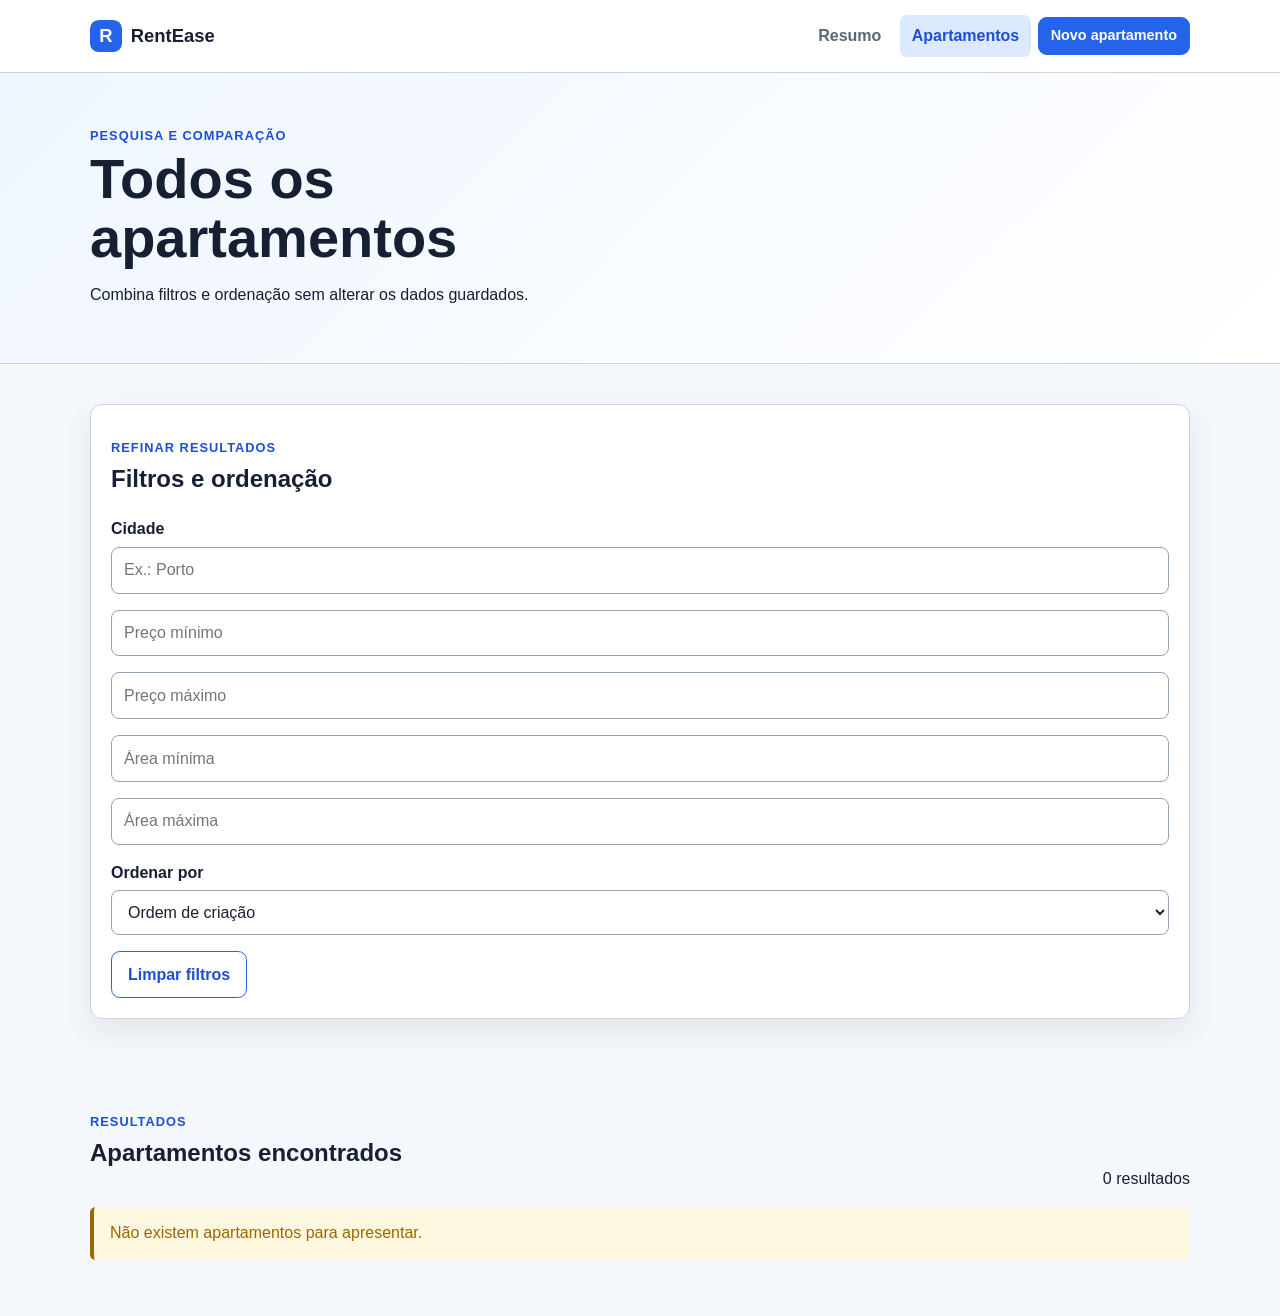
==== flats.html @ 1e8d4946 "Beginig of the project" ====
<!doctype html>
<html lang="pt-PT">
<head>
  <meta charset="UTF-8">
  <meta name="viewport" content="width=device-width, initial-scale=1.0">
  <meta name="description" content="Lista, filtra e ordena os apartamentos guardados no RentEase.">
  <title>RentEase — Apartamentos</title>
  <link rel="icon" href="data:,">
  <link rel="stylesheet" href="css/styles.css">
  <script src="js/storage.js" defer></script>
  <script src="js/flats.js" defer></script>
</head>
<body>
  <header class="site-header">
    <nav class="nav container">
      <a class="brand" href="index.html">
        <span class="brand__mark">R</span>
        <span>RentEase</span>
      </a>

      <div class="nav__links">
        <a href="index.html">Resumo</a>
        <a class="current-page" href="flats.html">Apartamentos</a>
        <a class="button button--small" href="new-flat.html">Novo apartamento</a>
      </div>
    </nav>
  </header>

  <main>
    <section class="page-title">
      <div class="container">
        <p class="eyebrow">Pesquisa e comparação</p>
        <h1>Todos os apartamentos</h1>
        <p>Combina filtros e ordenação sem alterar os dados guardados.</p>
      </div>
    </section>

    <section class="container content-section">
      <form id="filtersForm" class="filters-panel">
        <div class="section-heading">
          <p class="eyebrow">Refinar resultados</p>
          <h2>Filtros e ordenação</h2>
        </div>

        <div class="filters-grid">
          <div class="field field--wide">
            <label for="cityFilter">Cidade</label>
            <input id="cityFilter" name="city" type="search" placeholder="Ex.: Porto">
          </div>

          <div class="field">
            <!-- TODO HTML-2: acrescenta um label associado a minPriceFilter. -->
            <input id="minPriceFilter" name="minPrice" type="number" min="0" step="0.01" placeholder="Preço mínimo">
          </div>

          <div class="field">
            <!-- TODO HTML-3: acrescenta um label associado a maxPriceFilter. -->
            <input id="maxPriceFilter" name="maxPrice" type="number" min="0" step="0.01" placeholder="Preço máximo">
          </div>

          <div class="field">
            <!-- TODO HTML-4: acrescenta um label associado a minAreaFilter. -->
            <input id="minAreaFilter" name="minArea" type="number" min="0" step="0.1" placeholder="Área mínima">
          </div>

          <div class="field">
            <!-- TODO HTML-5: acrescenta um label associado a maxAreaFilter. -->
            <input id="maxAreaFilter" name="maxArea" type="number" min="0" step="0.1" placeholder="Área máxima">
          </div>

          <div class="field">
            <label for="sortBy">Ordenar por</label>
            <select id="sortBy" name="sortBy">
              <option value="none">Ordem de criação</option>
              <option value="city">Cidade</option>
              <option value="price">Preço</option>
              <option value="area">Área</option>
            </select>
          </div>
        </div>

        <button id="clearFiltersButton" class="button button--secondary" type="reset">Limpar filtros</button>
      </form>
    </section>

    <section class="container content-section">
      <div class="section-heading section-heading--actions">
        <div>
          <p class="eyebrow">Resultados</p>
          <h2>Apartamentos encontrados</h2>
        </div>
        <output id="resultsCount">0 resultados</output>
      </div>

      <div id="flatsFeedback" class="feedback" hidden></div>
      <div id="flatList" class="property-grid"></div>
    </section>
  </main>

  <!-- TODO HTML-6: acrescenta um footer consistente com index.html. -->
</body>
</html>
---- css/styles.css ----
:root {
  --color-primary: #2563eb;
  --color-primary-dark: #1d4ed8;
  --color-primary-soft: #dbeafe;
  --color-ink: #172033;
  --color-muted: #5b687a;
  --color-border: #cbd5e1;
  --color-surface: #ffffff;
  --color-page: #f4f7fb;
  --color-success: #18794e;
  --color-danger: #b42318;
  --color-warning: #9a6700;
  --radius: 0.75rem;
  --shadow: 0 12px 30px rgba(23, 32, 51, 0.08);
}

* {
  box-sizing: border-box;
}

body {
  margin: 0;
  color: var(--color-ink);
  background: var(--color-page);
  font-family: Arial, Helvetica, sans-serif;
  line-height: 1.5;
}

a {
  color: var(--color-primary-dark);
}

button,
input,
select {
  font: inherit;
}

button,
a {
  -webkit-tap-highlight-color: transparent;
}

:focus-visible {
  outline: 3px solid #f59e0b;
  outline-offset: 3px;
}

.container {
  width: min(1100px, calc(100% - 2rem));
  margin-inline: auto;
}

.site-header {
  position: sticky;
  top: 0;
  z-index: 10;
  background: rgba(255, 255, 255, 0.96);
  border-bottom: 1px solid var(--color-border);
}

/* Exemplo de Flexbox. Usa a mesma lógica noutras zonas da interface. */
.nav {
  min-height: 4.5rem;
  display: flex;
  align-items: center;
  justify-content: space-between;
  flex-wrap: wrap;
  gap: 1rem;
  padding-block: 0.75rem;
}

.brand {
  display: inline-flex;
  align-items: center;
  gap: 0.55rem;
  color: var(--color-ink);
  font-size: 1.15rem;
  font-weight: 800;
  text-decoration: none;
}

.brand__mark {
  width: 2rem;
  height: 2rem;
  display: grid;
  place-items: center;
  color: white;
  background: var(--color-primary);
  border-radius: 0.55rem;
}

.nav__links {
  display: flex;
  align-items: center;
  flex-wrap: wrap;
  gap: 0.4rem;
}

.nav__links > a:not(.button) {
  padding: 0.55rem 0.75rem;
  color: var(--color-muted);
  border-radius: 0.45rem;
  font-weight: 700;
  text-decoration: none;
}

.nav__links > a:not(.button):hover,
.nav__links > a.current-page:not(.button) {
  color: var(--color-primary-dark);
  background: var(--color-primary-soft);
}

.button {
  min-height: 2.75rem;
  display: inline-flex;
  align-items: center;
  justify-content: center;
  padding: 0.65rem 1rem;
  color: white;
  background: var(--color-primary);
  border: 1px solid var(--color-primary);
  border-radius: 0.55rem;
  font-weight: 800;
  text-decoration: none;
  cursor: pointer;
}

.button:hover {
  background: var(--color-primary-dark);
}

.button--secondary {
  color: var(--color-primary-dark);
  background: white;
}

.button--small {
  min-height: 2.35rem;
  padding: 0.45rem 0.75rem;
  font-size: 0.9rem;
}

.button--danger {
  color: white;
  background: var(--color-danger);
  border-color: var(--color-danger);
}

.page-hero,
.page-title {
  padding: 3.5rem 0;
  background: linear-gradient(135deg, #eff6ff, #ffffff);
  border-bottom: 1px solid var(--color-border);
}

.page-title {
  padding-block: 2.5rem;
}

h1,
h2,
h3,
p {
  overflow-wrap: anywhere;
}

h1 {
  max-width: 18ch;
  margin: 0.3rem 0 0.75rem;
  font-size: clamp(2rem, 6vw, 3.5rem);
  line-height: 1.05;
}

h2,
h3 {
  margin-top: 0;
}

.eyebrow {
  margin-bottom: 0.25rem;
  color: var(--color-primary-dark);
  font-size: 0.8rem;
  font-weight: 900;
  letter-spacing: 0.08em;
  text-transform: uppercase;
}

.hero-actions,
.form-actions,
.property-card__actions {
  display: flex;
  flex-wrap: wrap;
  gap: 0.75rem;
  margin-top: 1.25rem;
}

.summary-section,
.content-section {
  padding-block: 2.5rem;
}

.section-heading {
  margin-bottom: 1rem;
}

.section-heading--actions {
  display: flex;
  align-items: end;
  justify-content: space-between;
  flex-wrap: wrap;
  gap: 1rem;
}

/* TODO CSS-1: apresenta .stats-grid e .property-grid com CSS Grid. */
.stats-grid,
.property-grid {
}

.stat-card,
.property-card,
.filters-panel,
.form-card {
  padding: 1.25rem;
  background: var(--color-surface);
  border: 1px solid var(--color-border);
  border-radius: var(--radius);
  box-shadow: var(--shadow);
}

.stat-card__label {
  display: block;
  color: var(--color-muted);
  font-weight: 700;
}

.stat-card__value {
  display: block;
  margin-top: 0.4rem;
  font-size: 2.4rem;
}

/* TODO CSS-2: cria grelhas para os campos de filtros e do formulário. */
.filters-grid,
.form-grid {
}

/* TODO CSS-3: faz os campos .field--wide ocuparem a largura necessária na grelha. */
.field--wide {
}

.field {
  margin-bottom: 1rem;
}

.field label {
  display: block;
  margin-bottom: 0.35rem;
  font-weight: 800;
}

.field input,
.field select {
  width: 100%;
  min-height: 2.8rem;
  padding: 0.65rem 0.75rem;
  color: var(--color-ink);
  background: white;
  border: 1px solid #94a3b8;
  border-radius: 0.5rem;
}

.checkbox-field {
  display: flex;
  align-items: center;
  gap: 0.6rem;
}

.checkbox-field input {
  width: 1.15rem;
  min-height: 1.15rem;
}

.checkbox-field label {
  margin: 0;
}

/* A validação fornecida aplica esta classe aos campos inválidos. */
.field input.input-error {
  border-color: var(--color-danger);
  box-shadow: 0 0 0 3px rgba(180, 35, 24, 0.12);
}

.field-error {
  min-height: 1.25rem;
  margin: 0.25rem 0 0;
  color: var(--color-danger);
  font-size: 0.85rem;
  font-weight: 700;
}

.feedback {
  margin-block: 1rem;
  padding: 0.9rem 1rem;
  color: #075985;
  background: #e0f2fe;
  border-left: 4px solid #0284c7;
  border-radius: 0.35rem;
}

.feedback[data-type="success"] {
  color: var(--color-success);
  background: #ecfdf3;
  border-left-color: var(--color-success);
}

.feedback[data-type="error"] {
  color: var(--color-danger);
  background: #fff1f0;
  border-left-color: var(--color-danger);
}

.feedback[data-type="warning"] {
  color: var(--color-warning);
  background: #fff8e1;
  border-left-color: var(--color-warning);
}

.property-card__header {
  display: flex;
  align-items: start;
  justify-content: space-between;
  gap: 1rem;
}

.property-card__address,
.property-card__id {
  margin: 0.2rem 0 0;
  color: var(--color-muted);
}

/* TODO CSS-4: organiza os dados de cada cartão e destaca nome e valor. */
.property-card__facts,
.property-card__fact,
.property-card__fact-label,
.property-card__fact-value {
}

.badge {
  padding: 0.3rem 0.55rem;
  color: #9a4b00;
  background: #fff0df;
  border-radius: 999px;
  font-size: 0.8rem;
  font-weight: 900;
}

/* TODO CSS-5: estiliza o footer que acrescentaste às três páginas. */
.site-footer {
}

/* TODO CSS-6: acrescenta regras específicas para ecrãs até 700px. */
@media (max-width: 700px) {
}
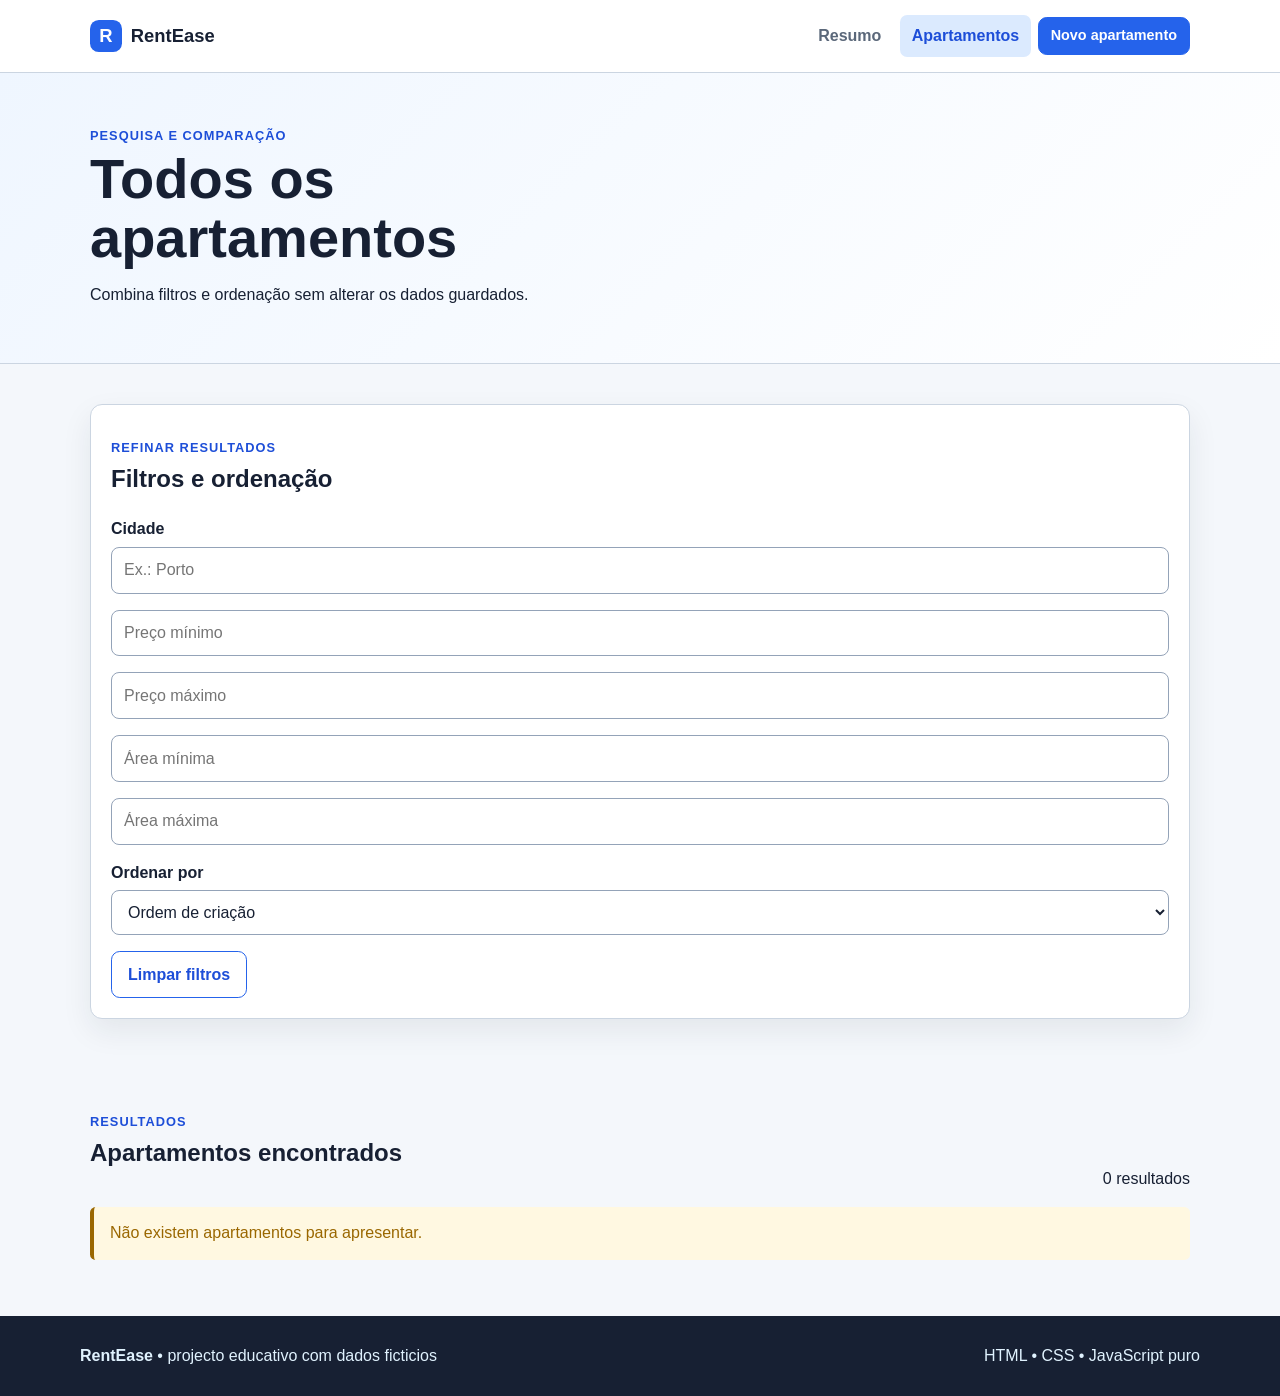
==== commit 8ad4cb08: "feat/footer: Add footer to the HTML pages" ====
--- a/flats.html
+++ b/flats.html
@@ -1,102 +1,157 @@
 <!doctype html>
 <html lang="pt-PT">
-<head>
-  <meta charset="UTF-8">
-  <meta name="viewport" content="width=device-width, initial-scale=1.0">
-  <meta name="description" content="Lista, filtra e ordena os apartamentos guardados no RentEase.">
-  <title>RentEase — Apartamentos</title>
-  <link rel="icon" href="data:,">
-  <link rel="stylesheet" href="css/styles.css">
-  <script src="js/storage.js" defer></script>
-  <script src="js/flats.js" defer></script>
-</head>
-<body>
-  <header class="site-header">
-    <nav class="nav container">
-      <a class="brand" href="index.html">
-        <span class="brand__mark">R</span>
-        <span>RentEase</span>
-      </a>
+  <head>
+    <meta charset="UTF-8" />
+    <meta name="viewport" content="width=device-width, initial-scale=1.0" />
+    <meta
+      name="description"
+      content="Lista, filtra e ordena os apartamentos guardados no RentEase."
+    />
+    <title>RentEase — Apartamentos</title>
+    <link rel="icon" href="data:," />
+    <link rel="stylesheet" href="css/styles.css" />
+    <script src="js/storage.js" defer></script>
+    <script src="js/flats.js" defer></script>
+  </head>
+  <body>
+    <header class="site-header">
+      <nav class="nav container">
+        <a class="brand" href="index.html">
+          <span class="brand__mark">R</span>
+          <span>RentEase</span>
+        </a>
 
-      <div class="nav__links">
-        <a href="index.html">Resumo</a>
-        <a class="current-page" href="flats.html">Apartamentos</a>
-        <a class="button button--small" href="new-flat.html">Novo apartamento</a>
-      </div>
-    </nav>
-  </header>
+        <div class="nav__links">
+          <a href="index.html">Resumo</a>
+          <a class="current-page" href="flats.html">Apartamentos</a>
+          <a class="button button--small" href="new-flat.html"
+            >Novo apartamento</a
+          >
+        </div>
+      </nav>
+    </header>
 
-  <main>
-    <section class="page-title">
-      <div class="container">
-        <p class="eyebrow">Pesquisa e comparação</p>
-        <h1>Todos os apartamentos</h1>
-        <p>Combina filtros e ordenação sem alterar os dados guardados.</p>
-      </div>
-    </section>
+    <main>
+      <section class="page-title">
+        <div class="container">
+          <p class="eyebrow">Pesquisa e comparação</p>
+          <h1>Todos os apartamentos</h1>
+          <p>Combina filtros e ordenação sem alterar os dados guardados.</p>
+        </div>
+      </section>
 
-    <section class="container content-section">
-      <form id="filtersForm" class="filters-panel">
-        <div class="section-heading">
-          <p class="eyebrow">Refinar resultados</p>
-          <h2>Filtros e ordenação</h2>
+      <section class="container content-section">
+        <form id="filtersForm" class="filters-panel">
+          <div class="section-heading">
+            <p class="eyebrow">Refinar resultados</p>
+            <h2>Filtros e ordenação</h2>
+          </div>
+
+          <div class="filters-grid">
+            <div class="field field--wide">
+              <label for="cityFilter">Cidade</label>
+              <input
+                id="cityFilter"
+                name="city"
+                type="search"
+                placeholder="Ex.: Porto"
+              />
+            </div>
+
+            <div class="field">
+              <!-- TODO HTML-2: acrescenta um label associado a minPriceFilter. -->
+              <input
+                id="minPriceFilter"
+                name="minPrice"
+                type="number"
+                min="0"
+                step="0.01"
+                placeholder="Preço mínimo"
+              />
+            </div>
+
+            <div class="field">
+              <!-- TODO HTML-3: acrescenta um label associado a maxPriceFilter. -->
+              <input
+                id="maxPriceFilter"
+                name="maxPrice"
+                type="number"
+                min="0"
+                step="0.01"
+                placeholder="Preço máximo"
+              />
+            </div>
+
+            <div class="field">
+              <!-- TODO HTML-4: acrescenta um label associado a minAreaFilter. -->
+              <input
+                id="minAreaFilter"
+                name="minArea"
+                type="number"
+                min="0"
+                step="0.1"
+                placeholder="Área mínima"
+              />
+            </div>
+
+            <div class="field">
+              <!-- TODO HTML-5: acrescenta um label associado a maxAreaFilter. -->
+              <input
+                id="maxAreaFilter"
+                name="maxArea"
+                type="number"
+                min="0"
+                step="0.1"
+                placeholder="Área máxima"
+              />
+            </div>
+
+            <div class="field">
+              <label for="sortBy">Ordenar por</label>
+              <select id="sortBy" name="sortBy">
+                <option value="none">Ordem de criação</option>
+                <option value="city">Cidade</option>
+                <option value="price">Preço</option>
+                <option value="area">Área</option>
+              </select>
+            </div>
+          </div>
+
+          <button
+            id="clearFiltersButton"
+            class="button button--secondary"
+            type="reset"
+          >
+            Limpar filtros
+          </button>
+        </form>
+      </section>
+
+      <section class="container content-section">
+        <div class="section-heading section-heading--actions">
+          <div>
+            <p class="eyebrow">Resultados</p>
+            <h2>Apartamentos encontrados</h2>
+          </div>
+          <output id="resultsCount">0 resultados</output>
         </div>
 
-        <div class="filters-grid">
-          <div class="field field--wide">
-            <label for="cityFilter">Cidade</label>
-            <input id="cityFilter" name="city" type="search" placeholder="Ex.: Porto">
-          </div>
+        <div id="flatsFeedback" class="feedback" hidden></div>
+        <div id="flatList" class="property-grid"></div>
+      </section>
+    </main>
 
-          <div class="field">
-            <!-- TODO HTML-2: acrescenta um label associado a minPriceFilter. -->
-            <input id="minPriceFilter" name="minPrice" type="number" min="0" step="0.01" placeholder="Preço mínimo">
-          </div>
-
-          <div class="field">
-            <!-- TODO HTML-3: acrescenta um label associado a maxPriceFilter. -->
-            <input id="maxPriceFilter" name="maxPrice" type="number" min="0" step="0.01" placeholder="Preço máximo">
-          </div>
-
-          <div class="field">
-            <!-- TODO HTML-4: acrescenta um label associado a minAreaFilter. -->
-            <input id="minAreaFilter" name="minArea" type="number" min="0" step="0.1" placeholder="Área mínima">
-          </div>
-
-          <div class="field">
-            <!-- TODO HTML-5: acrescenta um label associado a maxAreaFilter. -->
-            <input id="maxAreaFilter" name="maxArea" type="number" min="0" step="0.1" placeholder="Área máxima">
-          </div>
-
-          <div class="field">
-            <label for="sortBy">Ordenar por</label>
-            <select id="sortBy" name="sortBy">
-              <option value="none">Ordem de criação</option>
-              <option value="city">Cidade</option>
-              <option value="price">Preço</option>
-              <option value="area">Área</option>
-            </select>
-          </div>
+    <!-- DONE TODO HTML-6: acrescenta um footer consistente com index.html. -->
+    <footer class="site-footer">
+      <div class="footer-container">
+        <div class="">
+          <p>
+            <strong>RentEase</strong> &bull; projecto educativo com dados
+            ficticios
+          </p>
         </div>
-
-        <button id="clearFiltersButton" class="button button--secondary" type="reset">Limpar filtros</button>
-      </form>
-    </section>
-
-    <section class="container content-section">
-      <div class="section-heading section-heading--actions">
-        <div>
-          <p class="eyebrow">Resultados</p>
-          <h2>Apartamentos encontrados</h2>
-        </div>
-        <output id="resultsCount">0 resultados</output>
+        <div class=""><p>HTML &bull; CSS &bull; JavaScript puro</p></div>
       </div>
-
-      <div id="flatsFeedback" class="feedback" hidden></div>
-      <div id="flatList" class="property-grid"></div>
-    </section>
-  </main>
-
-  <!-- TODO HTML-6: acrescenta um footer consistente com index.html. -->
-</body>
+    </footer>
+  </body>
 </html>
--- a/css/styles.css
+++ b/css/styles.css
@@ -355,8 +355,24 @@
   font-weight: 900;
 }
 
-/* TODO CSS-5: estiliza o footer que acrescentaste às três páginas. */
+/* DONE TODO CSS-5: estiliza o footer que acrescentaste às três páginas. */
 .site-footer {
+  height: 5rem;
+  color: #e0f2fe;
+  background-color: #172033;
+  align-content: center;
+}
+.footer-container {
+  display: grid;
+  margin: 0 5rem;
+  grid-template-columns: auto auto;
+  justify-content: space-between;
+  /*text-align: center;*/
+}
+
+.footer-container div {
+  max-width: 30rem;
+  justify-self: space-between;
 }
 
 /* TODO CSS-6: acrescenta regras específicas para ecrãs até 700px. */
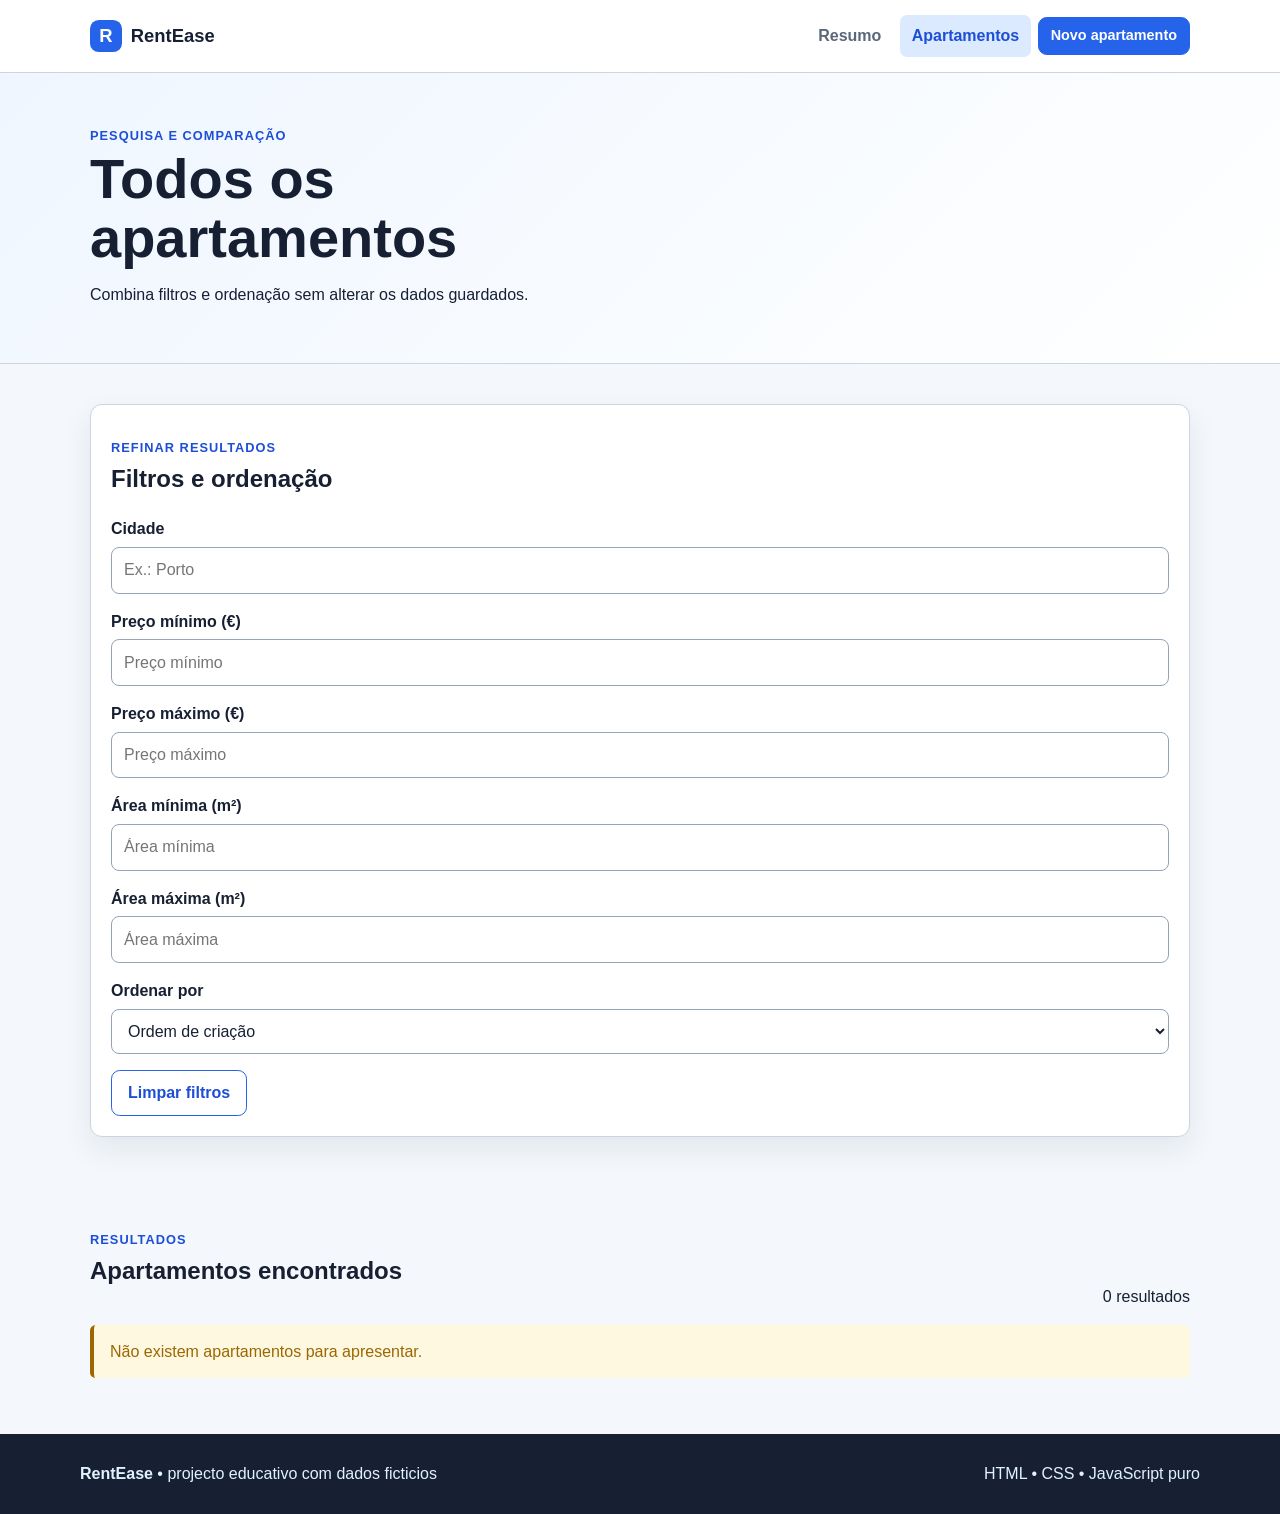
==== commit f249c412: "Add missing labels to the filters" ====
--- a/flats.html
+++ b/flats.html
@@ -60,6 +60,7 @@
 
             <div class="field">
               <!-- TODO HTML-2: acrescenta um label associado a minPriceFilter. -->
+              <label for="minPriceFilter">Preço mínimo (&euro;)</label>
               <input
                 id="minPriceFilter"
                 name="minPrice"
@@ -72,6 +73,7 @@
 
             <div class="field">
               <!-- TODO HTML-3: acrescenta um label associado a maxPriceFilter. -->
+              <label for="maxPriceFilter">Preço máximo (&euro;)</label>
               <input
                 id="maxPriceFilter"
                 name="maxPrice"
@@ -84,6 +86,7 @@
 
             <div class="field">
               <!-- TODO HTML-4: acrescenta um label associado a minAreaFilter. -->
+              <label for="minAreaFilter">Área mínima (m&sup2;)</label>
               <input
                 id="minAreaFilter"
                 name="minArea"
@@ -96,6 +99,7 @@
 
             <div class="field">
               <!-- TODO HTML-5: acrescenta um label associado a maxAreaFilter. -->
+              <label for="maxAreaFilter">Área máxima (m&sup2;)</label>
               <input
                 id="maxAreaFilter"
                 name="maxArea"
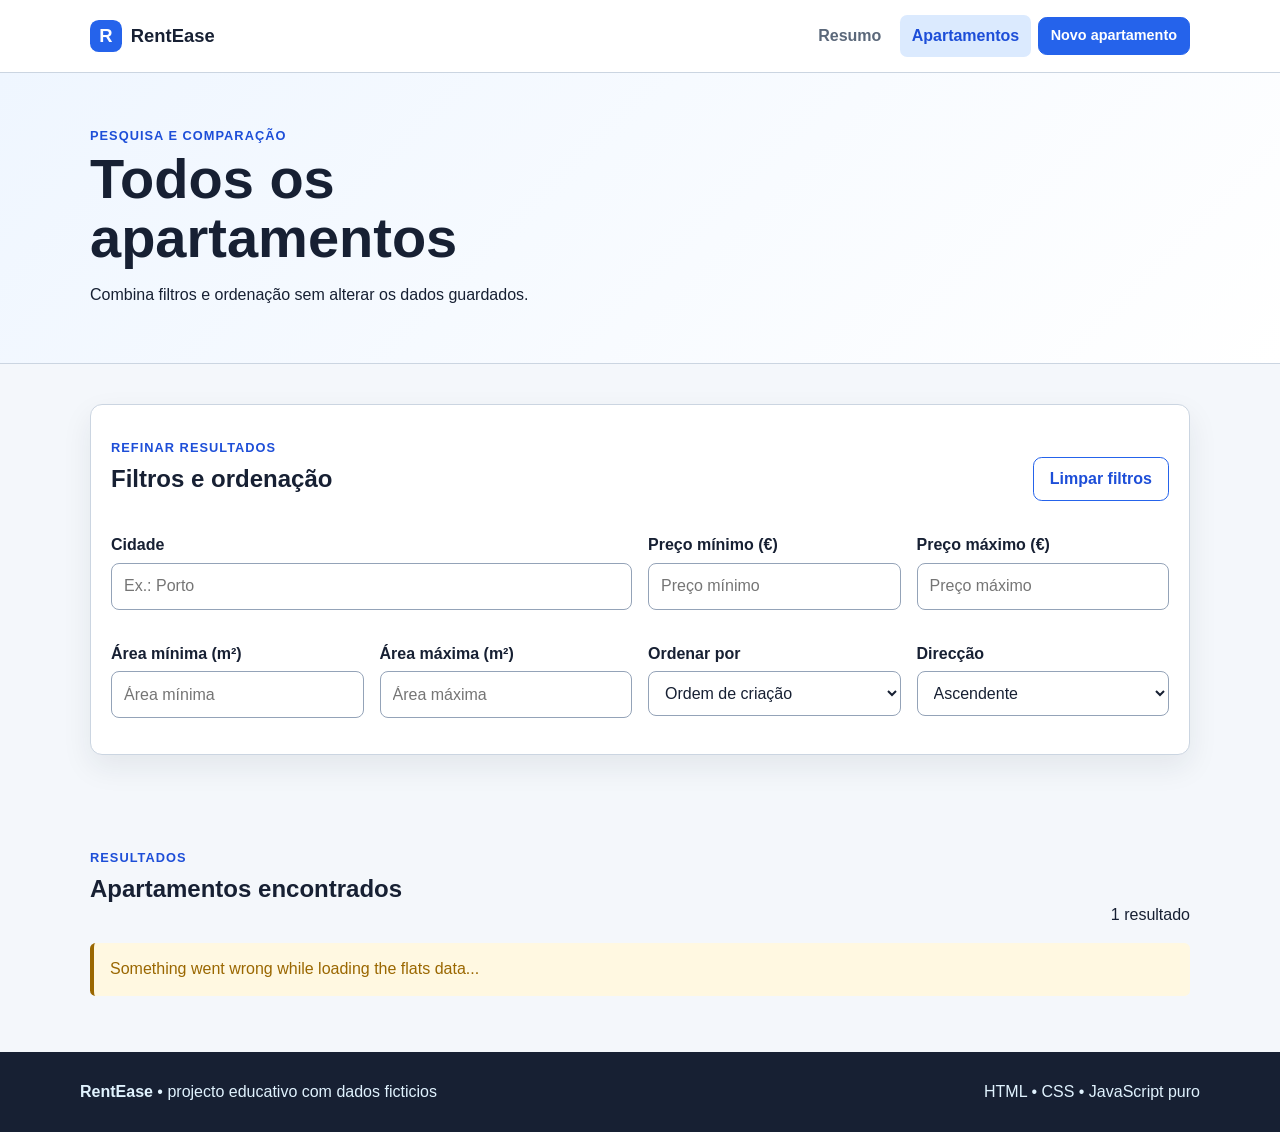
==== commit faaf5980: "Feat: add all functions to the flats functions and flats page successfully working" ====
--- a/flats.html
+++ b/flats.html
@@ -59,7 +59,7 @@
             </div>
 
             <div class="field">
-              <!-- TODO HTML-2: acrescenta um label associado a minPriceFilter. -->
+              <!-- DONE TODO HTML-2: acrescenta um label associado a minPriceFilter. -->
               <label for="minPriceFilter">Preço mínimo (&euro;)</label>
               <input
                 id="minPriceFilter"
@@ -72,7 +72,7 @@
             </div>
 
             <div class="field">
-              <!-- TODO HTML-3: acrescenta um label associado a maxPriceFilter. -->
+              <!-- DONE TODO HTML-3: acrescenta um label associado a maxPriceFilter. -->
               <label for="maxPriceFilter">Preço máximo (&euro;)</label>
               <input
                 id="maxPriceFilter"
@@ -85,7 +85,7 @@
             </div>
 
             <div class="field">
-              <!-- TODO HTML-4: acrescenta um label associado a minAreaFilter. -->
+              <!-- DONE TODO HTML-4: acrescenta um label associado a minAreaFilter. -->
               <label for="minAreaFilter">Área mínima (m&sup2;)</label>
               <input
                 id="minAreaFilter"
@@ -98,7 +98,7 @@
             </div>
 
             <div class="field">
-              <!-- TODO HTML-5: acrescenta um label associado a maxAreaFilter. -->
+              <!-- DONE TODO HTML-5: acrescenta um label associado a maxAreaFilter. -->
               <label for="maxAreaFilter">Área máxima (m&sup2;)</label>
               <input
                 id="maxAreaFilter"
@@ -117,6 +117,13 @@
                 <option value="city">Cidade</option>
                 <option value="price">Preço</option>
                 <option value="area">Área</option>
+              </select>
+            </div>
+            <div class="field">
+              <label for="sortDirection">Direcção</label>
+              <select id="sortDirection" name="sortDirection">
+                <option value="asc">Ascendente</option>
+                <option value="dec">Decresente</option>
               </select>
             </div>
           </div>
@@ -143,6 +150,26 @@
         <div id="flatsFeedback" class="feedback" hidden></div>
         <div id="flatList" class="property-grid"></div>
       </section>
+
+      <div id="delete-modal" class="modal hidden">
+        <div class="modal-content">
+          <h3>Delete flat?</h3>
+          <p>Are you sure you want to delete this flat?</p>
+
+          <button
+            id="cancel-delete"
+            class="button button--secondary button--small"
+          >
+            Cancel
+          </button>
+          <button
+            id="confirm-delete"
+            class="button button--danger button--small"
+          >
+            Delete
+          </button>
+        </div>
+      </div>
     </main>
 
     <!-- DONE TODO HTML-6: acrescenta um footer consistente com index.html. -->
--- a/css/styles.css
+++ b/css/styles.css
@@ -26,6 +26,10 @@
   line-height: 1.5;
 }
 
+.required {
+  color: red;
+}
+
 a {
   color: var(--color-primary-dark);
 }
@@ -39,6 +43,27 @@
 button,
 a {
   -webkit-tap-highlight-color: transparent;
+}
+
+/*Modal CSS*/
+.modal {
+  position: fixed;
+  inset: 0;
+  background: rgba(0, 0, 0, 0.4);
+
+  display: flex;
+  justify-content: center;
+  align-items: center;
+}
+
+.modal-content {
+  background: white;
+  padding: 20px;
+  border-radius: 8px;
+}
+
+.hidden {
+  display: none;
 }
 
 :focus-visible {
@@ -135,6 +160,11 @@
   background: white;
 }
 
+.button--secondary:hover {
+  color: white;
+  background: var(--color-primary-dark);
+}
+
 .button--small {
   min-height: 2.35rem;
   padding: 0.45rem 0.75rem;
@@ -212,9 +242,27 @@
   gap: 1rem;
 }
 
+/*flats grid filters + header*/
+#filtersForm {
+  display: grid;
+  grid-template-columns: 1fr auto;
+  grid-template-rows: auto auto;
+}
+button#clearFiltersButton {
+  grid-area: 1 / 2 / 2 / 3;
+  height: 1.5em;
+  align-self: center;
+}
+.filters-grid {
+  grid-area: 2 / 1 / 3 / 3;
+}
+
 /* TODO CSS-1: apresenta .stats-grid e .property-grid com CSS Grid. */
 .stats-grid,
 .property-grid {
+  display: grid;
+  grid-template-columns: 1fr 1fr;
+  gap: 2rem;
 }
 
 .stat-card,
@@ -241,12 +289,22 @@
 }
 
 /* TODO CSS-2: cria grelhas para os campos de filtros e do formulário. */
-.filters-grid,
+.filters-grid {
+  display: grid;
+  grid-template-columns: repeat(4, 1fr);
+  gap: 1rem;
+}
+
 .form-grid {
+  display: grid;
+  grid-template-columns: repeat(2, 1fr);
+  grid-template-rows: repeat(6, auto);
+  gap: 1rem;
 }
 
 /* TODO CSS-3: faz os campos .field--wide ocuparem a largura necessária na grelha. */
 .field--wide {
+  grid-column: span 2;
 }
 
 .field {
@@ -331,6 +389,7 @@
   align-items: start;
   justify-content: space-between;
   gap: 1rem;
+  margin-bottom: 0.8rem;
 }
 
 .property-card__address,
@@ -340,10 +399,38 @@
 }
 
 /* TODO CSS-4: organiza os dados de cada cartão e destaca nome e valor. */
+/*
 .property-card__facts,
 .property-card__fact,
 .property-card__fact-label,
 .property-card__fact-value {
+}
+*/
+.property-card__facts {
+  display: grid;
+  grid-template-columns: 1fr 1fr;
+  grid-template-rows: repeat(3, auto);
+  gap: 1rem;
+}
+
+.property-card__fact {
+  padding: 1rem 0.4rem;
+  border-radius: 1rem;
+  background-color: var(--color-page);
+}
+
+.property-card__fact-label {
+  font-size: 0.8rem;
+  font-weight: 600;
+  color: #687386;
+  margin: 0;
+}
+
+.property-card__fact-value {
+  font-size: 1.5rem;
+  font-weight: 700;
+  color: #172033;
+  margin: 0;
 }
 
 .badge {
@@ -354,6 +441,10 @@
   font-size: 0.8rem;
   font-weight: 900;
 }
+.fav-border {
+  border: 1px solid #9a6700;
+  box-shadow: 0 0 10px #9a6700;
+}
 
 /* DONE TODO CSS-5: estiliza o footer que acrescentaste às três páginas. */
 .site-footer {
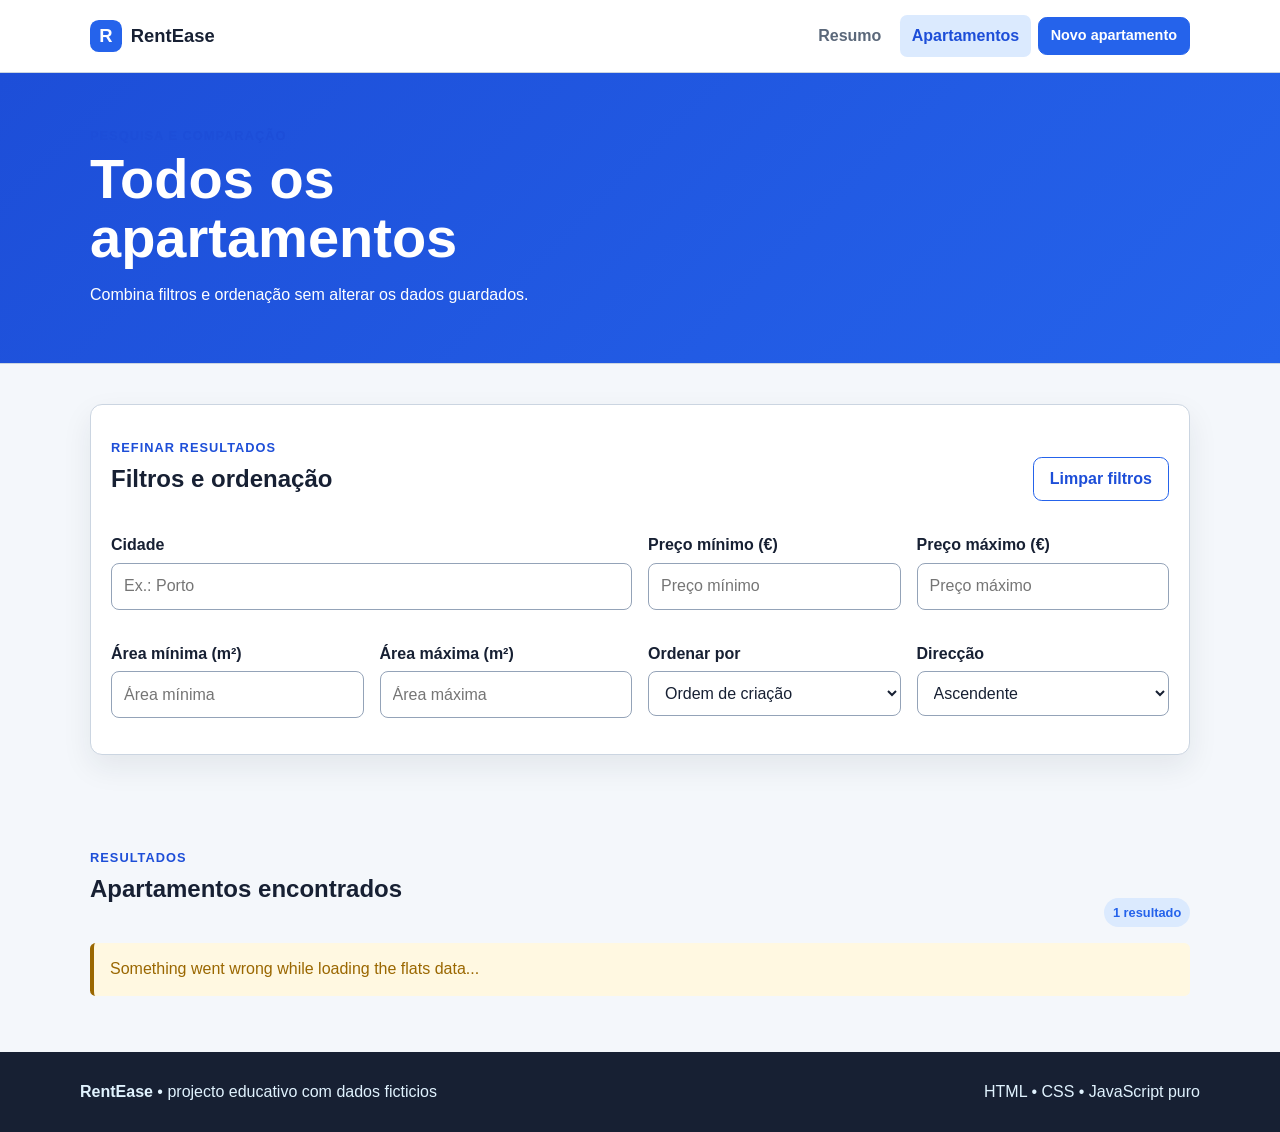
==== commit 23eba50e: "Feat: Add home page full functionality" ====
--- a/flats.html
+++ b/flats.html
@@ -144,7 +144,7 @@
             <p class="eyebrow">Resultados</p>
             <h2>Apartamentos encontrados</h2>
           </div>
-          <output id="resultsCount">0 resultados</output>
+          <output id="resultsCount" class="badge-blue">0 resultados</output>
         </div>
 
         <div id="flatsFeedback" class="feedback" hidden></div>
--- a/css/styles.css
+++ b/css/styles.css
@@ -180,8 +180,17 @@
 .page-hero,
 .page-title {
   padding: 3.5rem 0;
-  background: linear-gradient(135deg, #eff6ff, #ffffff);
+  background: linear-gradient(
+    135deg,
+    var(--color-primary-dark),
+    var(--color-primary)
+  );
+  color: white;
   border-bottom: 1px solid var(--color-border);
+}
+
+.page-hero .eyebrow {
+  color: var(--color-primary-soft);
 }
 
 .page-title {
@@ -241,7 +250,12 @@
   flex-wrap: wrap;
   gap: 1rem;
 }
-
+/*Home page */
+article:has(#favouriteFlatsCount),
+article:has(#favouriteFlatsCount) .stat-card__label {
+  background-color: var(--color-primary);
+  color: white;
+}
 /*flats grid filters + header*/
 #filtersForm {
   display: grid;
@@ -257,12 +271,35 @@
   grid-area: 2 / 1 / 3 / 3;
 }
 
-/* TODO CSS-1: apresenta .stats-grid e .property-grid com CSS Grid. */
+.section-heading:has(#seeAllFlats) {
+  display: grid;
+  grid-template-columns: auto auto;
+  grid-template-rows: auto auto;
+}
+#seeAllFlats {
+  text-decoration: none;
+  grid-area: 1 / 2 / 3 / 3;
+  justify-self: end;
+}
+
 .stats-grid,
 .property-grid {
   display: grid;
   grid-template-columns: 1fr 1fr;
   gap: 2rem;
+}
+
+.stats-grid .stat-card {
+  display: grid;
+  grid-template-rows: auto auto;
+  grid-template-columns: 1fr 1fr;
+  /*padding: 0.5rem 1.25rem;*/
+}
+
+.stat-card strong {
+  font-size: 3.2rem;
+  grid-area: 1 / 2 / 3 /3;
+  justify-self: end;
 }
 
 .stat-card,
@@ -302,7 +339,6 @@
   gap: 1rem;
 }
 
-/* TODO CSS-3: faz os campos .field--wide ocuparem a largura necessária na grelha. */
 .field--wide {
   grid-column: span 2;
 }
@@ -441,6 +477,15 @@
   font-size: 0.8rem;
   font-weight: 900;
 }
+
+.badge-blue {
+  padding: 0.3rem 0.55rem;
+  color: var(--color-primary);
+  background: var(--color-primary-soft);
+  border-radius: 999px;
+  font-size: 0.8rem;
+  font-weight: 900;
+}
 .fav-border {
   border: 1px solid #9a6700;
   box-shadow: 0 0 10px #9a6700;
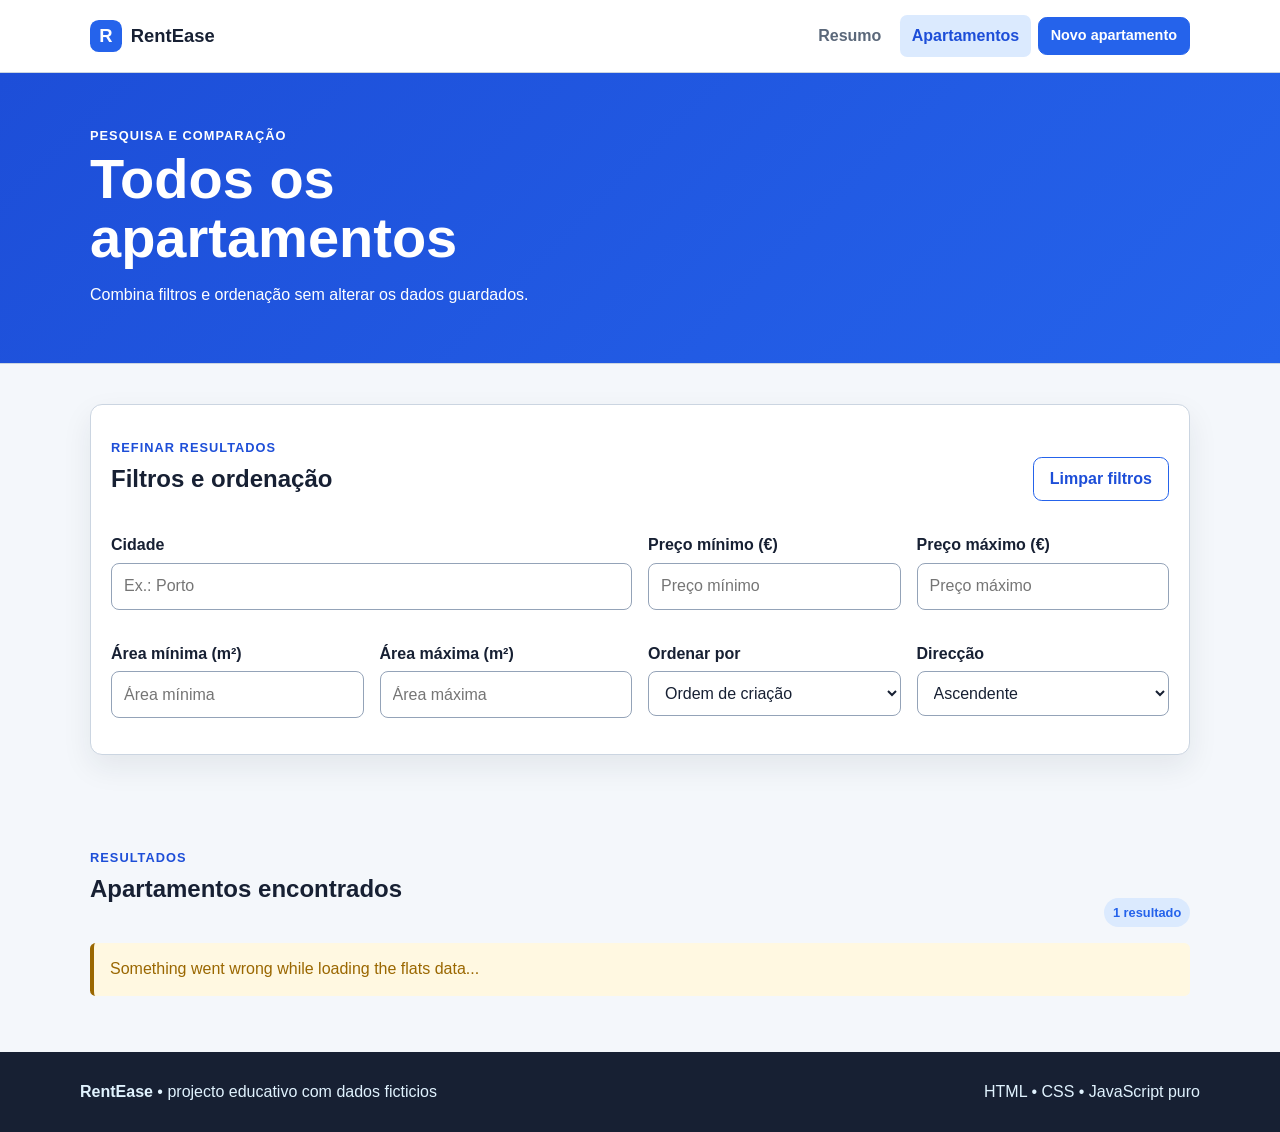
==== commit 7fb7240f: "feat: Add media queries for 600px width mobile" ====
--- a/flats.html
+++ b/flats.html
@@ -34,7 +34,7 @@
     <main>
       <section class="page-title">
         <div class="container">
-          <p class="eyebrow">Pesquisa e comparação</p>
+          <p class="eyebrow" style="color: white">Pesquisa e comparação</p>
           <h1>Todos os apartamentos</h1>
           <p>Combina filtros e ordenação sem alterar os dados guardados.</p>
         </div>
--- a/css/styles.css
+++ b/css/styles.css
@@ -62,10 +62,6 @@
   border-radius: 8px;
 }
 
-.hidden {
-  display: none;
-}
-
 :focus-visible {
   outline: 3px solid #f59e0b;
   outline-offset: 3px;
@@ -239,6 +235,40 @@
   padding-block: 2.5rem;
 }
 
+.content-section:has(form#newFlatForm) {
+  display: grid;
+  grid-template-columns: 9fr 3fr;
+  grid-template-rows: auto;
+  gap: 1rem;
+}
+/*ASIDE*/
+aside {
+  align-self: self-start;
+}
+aside .section-heading {
+  font-size: 0.8rem;
+}
+aside .eyebrow {
+  font-size: 0.7rem;
+}
+.aside-list li::marker {
+  color: var(--color-primary-dark);
+}
+.aside-list {
+  font-size: 0.9rem;
+  padding-left: 12px;
+}
+
+.aside-block {
+  background-color: var(--color-page);
+  color: var(--color-muted);
+  padding: 0.1rem 0.05rem;
+  font-size: 0.8rem;
+}
+.aside-block p {
+  padding-left: 0.5rem;
+}
+
 .section-heading {
   margin-bottom: 1rem;
 }
@@ -281,7 +311,7 @@
   grid-area: 1 / 2 / 3 / 3;
   justify-self: end;
 }
-
+/*HOME STATS*/
 .stats-grid,
 .property-grid {
   display: grid;
@@ -325,7 +355,7 @@
   font-size: 2.4rem;
 }
 
-/* TODO CSS-2: cria grelhas para os campos de filtros e do formulário. */
+/*GRIDS */
 .filters-grid {
   display: grid;
   grid-template-columns: repeat(4, 1fr);
@@ -379,6 +409,7 @@
   margin: 0;
 }
 
+/*ERRORS AND FEEDBACK*/
 /* A validação fornecida aplica esta classe aos campos inválidos. */
 .field input.input-error {
   border-color: var(--color-danger);
@@ -419,7 +450,7 @@
   background: #fff8e1;
   border-left-color: var(--color-warning);
 }
-
+/*CARD HEADER*/
 .property-card__header {
   display: flex;
   align-items: start;
@@ -434,7 +465,6 @@
   color: var(--color-muted);
 }
 
-/* TODO CSS-4: organiza os dados de cada cartão e destaca nome e valor. */
 /*
 .property-card__facts,
 .property-card__fact,
@@ -468,7 +498,7 @@
   color: #172033;
   margin: 0;
 }
-
+/*BADGES*/
 .badge {
   padding: 0.3rem 0.55rem;
   color: #9a4b00;
@@ -491,7 +521,7 @@
   box-shadow: 0 0 10px #9a6700;
 }
 
-/* DONE TODO CSS-5: estiliza o footer que acrescentaste às três páginas. */
+/*FOOTER*/
 .site-footer {
   height: 5rem;
   color: #e0f2fe;
@@ -511,6 +541,78 @@
   justify-self: space-between;
 }
 
-/* TODO CSS-6: acrescenta regras específicas para ecrãs até 700px. */
+.hidden {
+  display: none;
+}
+
 @media (max-width: 700px) {
-}
+  .property-card__fact-value {
+    font-size: 1.1rem;
+  }
+
+  nav {
+    flex-direction: column;
+  }
+  .brand {
+    align-self: flex-start;
+  }
+  .nav__links {
+    display: flex;
+    width: 100%;
+    align-items: center;
+    flex-wrap: wrap;
+    gap: 0.4rem;
+  }
+  .nav__links > a {
+    width: calc(50% - 5px);
+  }
+
+  .nav__links > a:nth-child(3) {
+    width: 100%;
+  }
+
+  .hero-actions,
+  .form-actions,
+  .property-card__actions {
+    flex-direction: column;
+    align-items: start;
+  }
+  .stats-grid {
+    grid-template-columns: 1fr;
+  }
+  .stats-grid,
+  .property-grid {
+    grid-template-columns: 1fr;
+  }
+
+  .filters-grid {
+    grid-template-columns: 1fr;
+  }
+  .filters-grid .field {
+    grid-column: span 2;
+  }
+
+  .content-section:has(form#newFlatForm) {
+    grid-template-columns: 1fr;
+  }
+
+  .form-grid {
+    grid-template-columns: 1fr;
+  }
+  .field {
+    grid-column: span 2;
+  }
+  aside {
+    display: none;
+  }
+  .site-footer {
+    height: auto;
+    font-size: 0.8rem;
+  }
+  .footer-container {
+    margin: 0 0.5rem;
+    grid-template-columns: 1fr;
+    grid-template-rows: 1fr 1fr;
+    justify-items: center;
+  }
+}
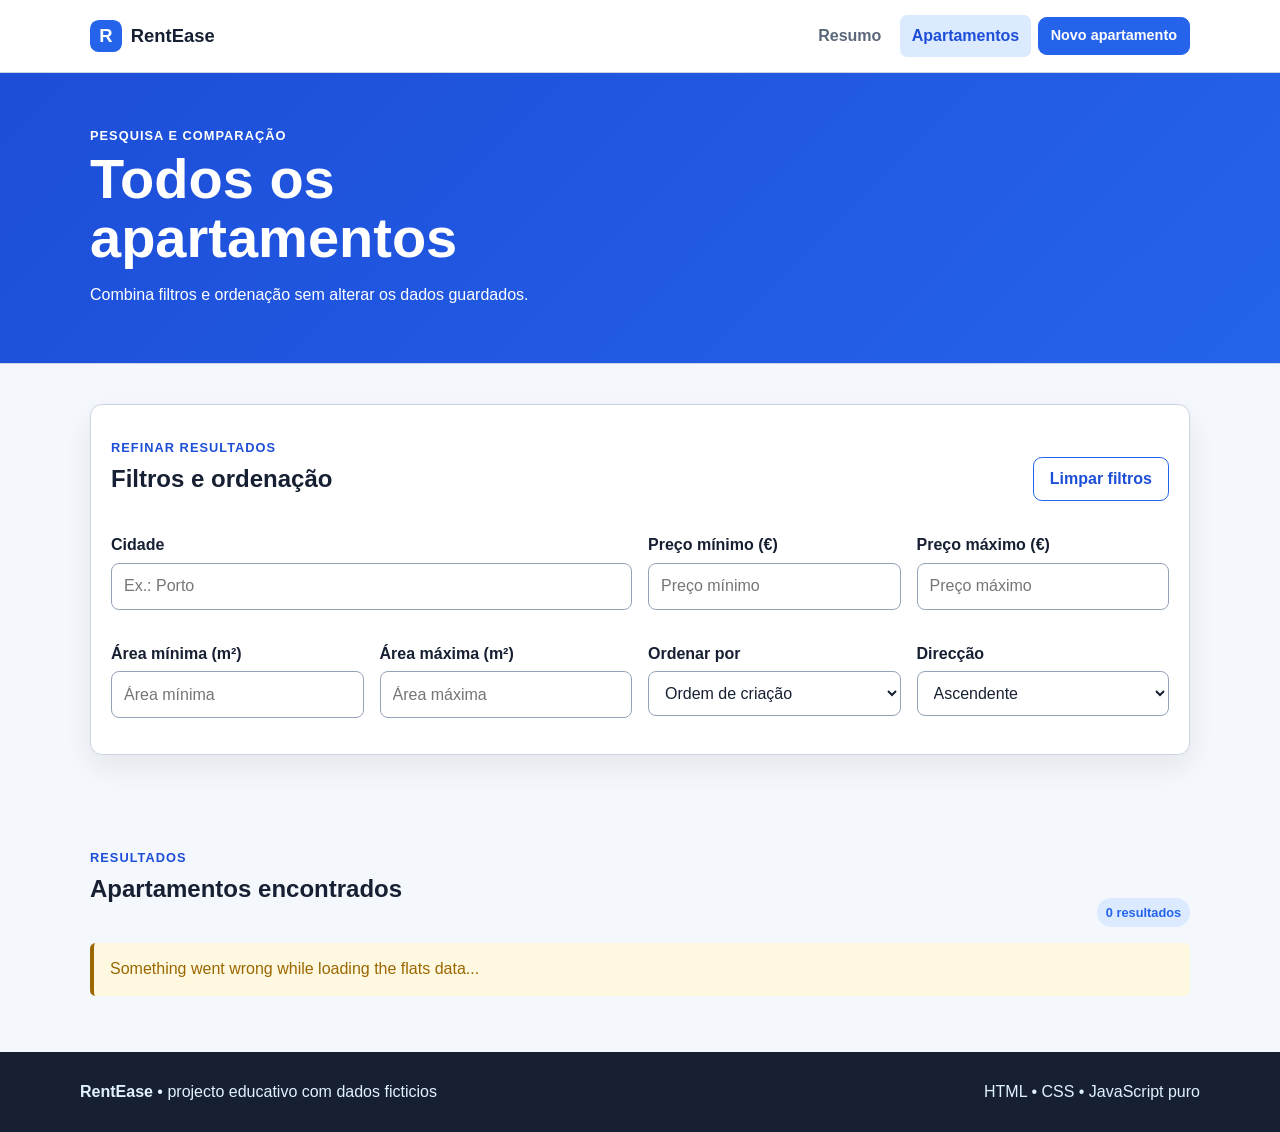
==== commit 5bf116b8: "fix language from EN to PT" ====
--- a/flats.html
+++ b/flats.html
@@ -153,20 +153,20 @@
 
       <div id="delete-modal" class="modal hidden">
         <div class="modal-content">
-          <h3>Delete flat?</h3>
-          <p>Are you sure you want to delete this flat?</p>
+          <h3>Eliminar Apartamento?</h3>
+          <p>Tem a certeza que quer eliminar este apartamento?</p>
 
           <button
             id="cancel-delete"
             class="button button--secondary button--small"
           >
-            Cancel
+            Cancelar
           </button>
           <button
             id="confirm-delete"
             class="button button--danger button--small"
           >
-            Delete
+            Eliminar
           </button>
         </div>
       </div>
--- a/css/styles.css
+++ b/css/styles.css
@@ -545,6 +545,13 @@
   display: none;
 }
 
+#cityApartList {
+  grid-area: 2 / 1 / 3 / 3;
+  font-size: 1.2rem;
+}
+.eyebrow strong {
+  font-size: 1.3rem;
+}
 @media (max-width: 700px) {
   .property-card__fact-value {
     font-size: 1.1rem;
